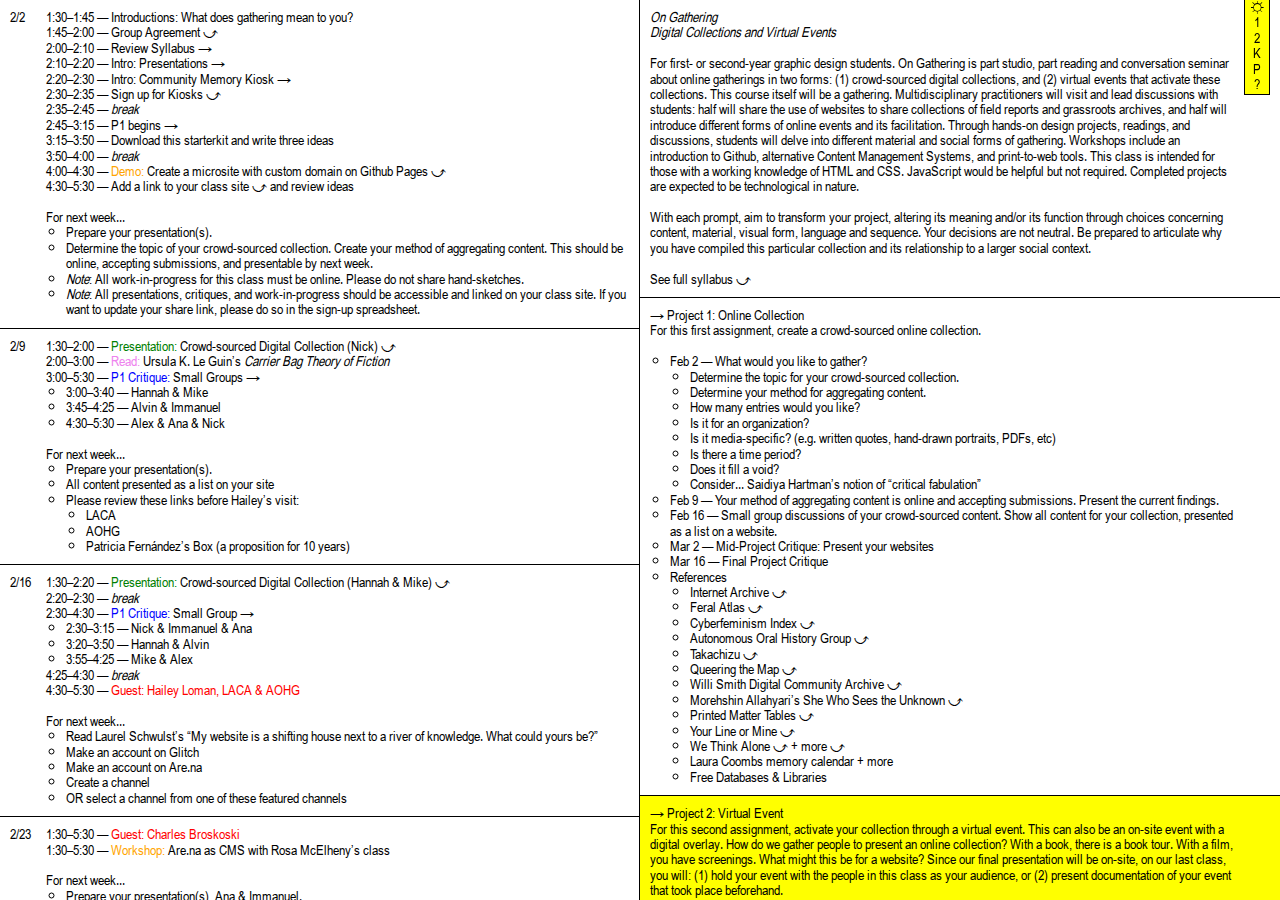
==== index.html @ 5d94d65b "update 4/20" ====
<!DOCTYPE html>
<html >
<head>
    <meta charset="UTF-8"> 
    <link rel="stylesheet" href="css/style.css">
    <meta name="ROBOTS" content="INDEX,FOLLOW">
    <meta name="description" content="This is the online syllabus for the Yale Spring 21 course On Gathering by Mindy Seu">
    <meta property="og:url" content="">
    <meta property="og:title" content="On Gathering">
    <meta property="og:description" content="This is the online syllabus for the Yale Spring 21 course On Gathering by Mindy Seu">
    <meta name="viewport" content="width=device-width, initial-scale=1">
    <link rel="shortcut icon" href="favicon.ico" type="image/x-icon">
    <link rel="icon" href="favicon.ico" type="image/x-icon">
</head>

<body>
    <div class="container">
        <div class="left">
        
            <!-- Week 1 -------------------------------------------------->
            <div class="row one">
                <div class="date">2/2</div>
                <div class="main">
                    1:30–1:45 — Introductions: What does gathering mean to you?<br>
                    1:45–2:00 — <a class="pres-link" href="https://docs.google.com/spreadsheets/d/1HnBlp6JCUYIiu_E47uIWl3NKKgxTxwBcHekxTrUJp5Q/edit?usp=sharing" target="blank">Group Agreement ⤻</a><br>
                    2:00–2:10 — <a href="#syllabus">Review Syllabus →</a><br>
                    2:10–2:20 — <a class="pres-link" href="#presentations">Intro: Presentations →</a><br>
                    2:20–2:30 — <a class="pres-link" href="#kiosk">Intro: Community Memory Kiosk →</a><br>
                    2:30–2:35 — <a class="pres-link" href="https://docs.google.com/spreadsheets/d/1HnBlp6JCUYIiu_E47uIWl3NKKgxTxwBcHekxTrUJp5Q/edit?usp=sharing" target="blank">Sign up for Kiosks ⤻</a><br>

                    2:35–2:45 — <i>break</i><br>

                    2:45–3:15 — <a class="crit-link" href="#project-one">P1 begins →</a><br>
                    3:15–3:50 — <a class="crit-link" href="starter-kit.zip">Download this starterkit and write three ideas</a><br>

                    3:50–4:00 — <i>break</i><br>

                    4:00–4:30 — <span class="demo">Demo:</span><a class="demo-link" href="https://docs.google.com/document/d/1mNeYlf0u3b8YMbYJk5JNHx02c8u-OR9x9Nr8w-lDJvo/edit?usp=sharing" target="blank"> Create a microsite with custom domain on Github Pages ⤻</a><br>
                    4:30–5:30 — <a class="crit-link" href="https://docs.google.com/spreadsheets/d/1HnBlp6JCUYIiu_E47uIWl3NKKgxTxwBcHekxTrUJp5Q/edit?usp=sharing" target="blank">Add a link to your class site ⤻ and review ideas</a><br><br>
                    For next week...<br>
                    <ol>
                        <li>Prepare your presentation(s).</li>
                        <li>Determine the topic of your crowd-sourced collection. Create your method of aggregating content. This should be online, accepting submissions, and presentable by next week. </li>
                        <li><i>Note</i>: All work-in-progress for this class must be online. Please do not share hand-sketches.</li>
                        <li><i>Note</i>: All presentations, critiques, and work-in-progress should be accessible and linked on your class site. If you want to update your share link, please do so in the sign-up spreadsheet.</li>
                    </ol>
                     
                </div> 
            </div>

            <!-- Week 2 -------------------------------------------------->
            <div class="row two">
                <div class="date">2/9</div>
                <div class="main">
                    1:30–2:00 — <span class="pres">Presentation:</span> <a class="pres-link" href="https://docs.google.com/spreadsheets/d/1HnBlp6JCUYIiu_E47uIWl3NKKgxTxwBcHekxTrUJp5Q/edit?usp=sharing" target="blank">Crowd-sourced Digital Collection (Nick) ⤻</a><br>
                    2:00–3:00 — <span class="read">Read:</span> <a class="read-link" href="https://www.are.na/block/7240622" target="blank">Ursula K. Le Guin’s <i>Carrier Bag Theory of Fiction</i></a><br>
                    3:00–5:30 — <span class="crit">P1 Critique:</span> <a class="crit-link" href="#project-one">Small Groups →</a><br>
                    <ol>
                        <li>3:00–3:40 — Hannah & Mike</li>
                        <li>3:45–4:25 — Alvin & Immanuel</li>
                        <li>4:30–5:30 — Alex & Ana & Nick</li>
                    </ol>
                    
                    <br>
                    For next week...<br>
                    <ol>
                        <li>Prepare your presentation(s).</li>
                        <li>All content presented as a list on your site</li>
                        <li>Please review these links before Hailey’s visit:</li>
                        <ol>
                            <li><a href="https://www.lacarchive.com/" target="blank">LACA</a></li>
                            <li><a href="http://aohistorygroup.com/" target="blank">AOHG</a></li>
                            <li><a href="https://www.lacarchive.com/browse/collection/8081/bytitle" target="blank">Patricia Fernández’s Box (a proposition for 10 years)</a></li>
                        </ol>
                    </ol>
                </div> 
            </div>

            <!-- Week 3 -------------------------------------------------->
            <div class="row three">
                <div class="date">2/16</div>
                <div class="main">
                    1:30–2:20 — <span class="pres">Presentation:</span> <a class="pres-link" href="https://docs.google.com/spreadsheets/d/1HnBlp6JCUYIiu_E47uIWl3NKKgxTxwBcHekxTrUJp5Q/edit?usp=sharing" target="blank">Crowd-sourced Digital Collection (Hannah & Mike) ⤻</a><br>
                    2:20–2:30 — <i>break</i><br>
                    2:30–4:30 — <span class="crit">P1 Critique:</span> <a class="crit-link" href="#project-one">Small Group →</a>
                    <ol>
                        <li>2:30–3:15 — Nick & Immanuel & Ana</li>
                        <li>3:20–3:50 — Hannah & Alvin</li>
                        <li>3:55–4:25 — Mike & Alex</li>
                    </ol>
                    4:25–4:30 — <i>break</i><br>
                    4:30–5:30 — <span class="guest">Guest: Hailey Loman, LACA & AOHG</span><br>

                    <br>
                    For next week...<br>
                    <ol>
                        <li>Read Laurel Schwulst’s “<a href="https://thecreativeindependent.com/people/laurel-schwulst-my-website-is-a-shifting-house-next-to-a-river-of-knowledge-what-could-yours-be/" target="_blank">My website is a shifting house next to a river of knowledge. What could yours be?</a>”</li>
                        <li>Make an account on <a href="https://glitch.com/" target="_blank">Glitch</a></li>
                        <li>Make an account on <a href="https://www.are.na/" target="_blank">Are.na</a></li>
                        <li>Create a channel</li>
                        <li>OR select a channel from one of these <a href="https://www.are.na/are-na-team/featured-channels-c1f30sunbl4" target="_blank">featured channels</a></li>
                    </ol>
                </div> 
            </div>

            <!-- Week 4 -------------------------------------------------->
            <div class="row four">
                <div class="date">2/23</div>
                <div class="main">
                    <!-- <span class="pres">Presentation:</span> <a class="pres-link" href="https://docs.google.com/spreadsheets/d/1HnBlp6JCUYIiu_E47uIWl3NKKgxTxwBcHekxTrUJp5Q/edit?usp=sharing" target="blank">Community Memory Kiosk ⤻</a><br> -->
                    <!-- <span class="pres">Presentation:</span> <a class="pres-link" href="https://docs.google.com/spreadsheets/d/1HnBlp6JCUYIiu_E47uIWl3NKKgxTxwBcHekxTrUJp5Q/edit?usp=sharing" target="blank">Crowd-sourced Digital Collection ⤻</a><br> -->
                    1:30–5:30 — <span class="guest">Guest: Charles Broskoski</span><br>
                    <span class="">1:30–5:30 — </span><span class="demo">Workshop:</span> Are.na as CMS with Rosa McElheny’s class<br>

                    <br>
                    For next week...<br>
                    <ol>
                        <li>Prepare your presentation(s), Ana & Immanuel.</li>
                        <li>Prepare your Kiosk, Hannah & Nick.</li>
                        <li>Your website should be live, ready for a critique about design and content.</li>
                        <li>Review <a href="https://libby.ecuad.ca/publishingthepresent/" target="_blank">Publishing the Present</a></li>
                        <li>Review <a href="http://wendyssubway.com/library/reading-room" target="_blank">Wendy’s Subway Reading Room Archive</a></li>
                        <li>Read <a href="https://www.are.na/block/10877121" target="_blank">Peer Review: Wendy’s Subway × Press Press</a></li>
                    </ol>
                </div> 
            </div>

            <!-- Week 5 -------------------------------------------------->
            <div class="row five">
                <div class="date">3/2</div>
                <div class="main">
                    1:30–3:30 — <span class="guest">Guest: Rachel Valinsky, Wendy’s Subway</span><br>
                    2:30–4:30 — <span class="crit">Critique:</span> <a class="crit-link" href="#project-one">Mid-Project, large group (first hour with Rachel) →</a><br>
                    4:30–5:00 — <span class="pres">Presentation:</span> <a class="pres-link" href="https://docs.google.com/spreadsheets/d/1HnBlp6JCUYIiu_E47uIWl3NKKgxTxwBcHekxTrUJp5Q/edit?usp=sharing" target="blank">Community Memory Kiosk ⤻</a><br>
                    5:00–5:30 — <span class="pres">Presentation:</span> <a class="pres-link" href="https://docs.google.com/spreadsheets/d/1HnBlp6JCUYIiu_E47uIWl3NKKgxTxwBcHekxTrUJp5Q/edit?usp=sharing" target="blank">Crowd-sourced Digital Collection ⤻</a><br>
                </div> 
            </div>

            <!-- Week 6 -------------------------------------------------->
            <div class="row six no-class">
                <div class="date">3/9</div>
                <div class="main">
                    Holiday — “2nd Break Day”
                </div> 
            </div>

            <!-- Week 7 -------------------------------------------------->
            <div class="row seven ">
                <div class="date">3/16</div>
                <div class="main">
                    <!-- <span class="pres">Presentation:</span> <a class="pres-link" href="https://docs.google.com/spreadsheets/d/1HnBlp6JCUYIiu_E47uIWl3NKKgxTxwBcHekxTrUJp5Q/edit?usp=sharing" target="blank">Community Memory Kiosk ⤻</a><br> -->
                    1:30–2:20 — <span class="pres">Presentation:</span> <a class="pres-link" href="https://docs.google.com/spreadsheets/d/1HnBlp6JCUYIiu_E47uIWl3NKKgxTxwBcHekxTrUJp5Q/edit?usp=sharing" target="blank">Crowd-sourced Digital Collection ⤻</a><br>
                    2:20–2:30 — <a href="https://forms.gle/pWchN3xN58xcR3og9" target="blank">Mid-Semester Survey ⤻</a><br>
                    2:30–5:30 — <span class="crit">Critique: </span><a class="crit-link" href="#project-one">P1 Final →</a><br>
                    
                    <br>
                    For next week...<br>
                    <ol>
                        <li>Read Priya Parker’s <a href="https://www.are.na/block/11248243" target="_blank"><i>The Art of Gathering</i>, “Introduction” ⤻</a></li>
                    </ol>
                </div> 
            </div>

            <!-- Week 8 -------------------------------------------------->
            <div class="row eight">
                <div class="date ">3/23</div>
                <div class="main">
                    1:30–4:15 — <span class="guest">Guest: Laurel Schwulst</span><br>
                    <span class="blank">1:30–5:30 — </span><span class="read">Read:</span> Priya Parker’s <a href="https://www.are.na/block/11248244" target="_blank"><i>The Art of Gathering</i>, Ch.4 “Create a Temporary Alternate World” ⤻</a><br>
                    <span class="blank">1:30–5:30 — </span>Intro: Virtual Events<br>
                    4:15–4:30 — <i>break</i><br>
                    4:30–5:00 — <a class="crit-link" href="#project-two">P2 begins →</a><br>

                <br>
                    For next week...<br>
                    <ol>
                        <li>Write 3 ideas for P2, presented as a page on your website. Please view “In-class brainstorm” in <a class="crit-link" href="#project-two">P2: Virtual Event →</a>
                        <li>Prepare your presentation(s), Nick & Alvin.</li>
                        <li>Prepare your Kiosk, Alvin & Mike.</li>
                        <li>Three students will present initial event ideas (and their P1 websites) to Prem. The four students who did not present to Rachel get first dibs. If they opt out, then we can open this to the other three students. </li>
                        <li>Send me your preference for SoA Atrium or Pioneer Works for the final class.</li>
                        <li>Watch <i><a href="https://bit.ly/CommuneVideo1" target="_blank">Commune, v.1.0.0</a></i>, read <i><a href="https://bit.ly/PKCommuningSlides" target="_blank">Karaoke and Communing</a></i>, and check out <i><a href="https://bit.ly/PompeiiPDF" target="_blank">Pompeii!</a></i></li>
                        <li>Add 3 questions for Prem to this <a href="https://docs.google.com/document/d/1IS2jwa-kWYBDALpcPkf_w68uTBDa9dTzhiZQiL9DvPM/edit?usp=sharing" target="_blank">shared g-doc</a></li>
                    </ol>
                </div>
            </div>

            <!-- Week 9 -------------------------------------------------->
            <div class="row nine">
                <div class="date">3/30</div>
                <div class="main">
                    1:30–3:30 — <span class="guest">Guest: Prem Krishnamurthy</span><br>
                    3:30–4:30 — Reviews for remaining 3–4 students<br>
                    4:30–5:00 — <span class="pres">Presentation:</span> <a class="pres-link" href="https://docs.google.com/spreadsheets/d/1HnBlp6JCUYIiu_E47uIWl3NKKgxTxwBcHekxTrUJp5Q/edit?usp=sharing" target="blank">Community Memory Kiosk ⤻</a><br>
                    5:00–5:30 — <span class="pres">Presentation:</span> <a class="pres-link" href="https://docs.google.com/spreadsheets/d/1HnBlp6JCUYIiu_E47uIWl3NKKgxTxwBcHekxTrUJp5Q/edit?usp=sharing" target="blank">Virtual Event review ⤻</a><br>

                    <br>
                    For next week...<br>
                    <ol>
                        <li>Prepare your presentation, Mike.</li>
                        <li>Continue to brainstorm and sketch your event idea. This should be visible as a live link on your website.</li> 
                        <li>Three students will present initial event ideas (and their P1 websites) to Prem</li> 
                    </ol>
                </div> 
            </div>

            <!-- Week 10 -------------------------------------------------->
            <div class="row ten">
                <div class="date">4/6</div>
                <div class="main">
                    1:30–2:50 — <span class="demo">Demo:</span> <a href="https://docs.google.com/document/d/1hdTw7wmPZtcIgrTB8DtMmY5hcXCn6nOlBOzB1OhkT6U/edit?usp=sharing" target="_blank">Web-to-print led by Anezka</a><br>
                    2:50–3:00 — <i>break</i><br>
                    3:00–4:00 — <span class="crit">Critique: </span><a class="crit-link" href="#project-two">Small Group (Nick, Hannah, Mike) →</a><br> 
                    4:00–4:15 — <i>break</i><br>
                    4:15–5:15 — <span class="crit">Critique: </span><a class="crit-link" href="#project-two">Small Group (Alvin, Immanuel, Alex) →</a><br> 
                    5:15–5:30 — <span class="pres">Presentation:</span> <a class="pres-link" href="https://docs.google.com/spreadsheets/d/1HnBlp6JCUYIiu_E47uIWl3NKKgxTxwBcHekxTrUJp5Q/edit?usp=sharing" target="blank">Virtual Event review ⤻</a><br>

                    <br>
                    For next week...<br>
                    <ol>
                        <li>Prepare your presentation(s), Immanuel & Hannah.</li>
                        <li>Prepare your Kiosk, Ana & Alex & Immanuel.</li>
                        <li>Three students will present their event ideas (and their P1 websites) to American</li> 
                        <li>Focus on your invitiations this week</li>
                        <li>Read <a href="https://unbag.net/end/black-gooey-universe" target="_blank">“Black Gooey Universe”</a></li>
                    </ol>
                </div> 
            </div>

            <!-- Week 11 -------------------------------------------------->
            <div class="row eleven">
                <div class="date">4/13</div>
                <div class="main">
                    1:30–2:00 — <span class="pres">Presentation:</span> <a class="pres-link" href="https://docs.google.com/spreadsheets/d/1HnBlp6JCUYIiu_E47uIWl3NKKgxTxwBcHekxTrUJp5Q/edit?usp=sharing" target="blank">Virtual Event review ⤻</a><br>
                    2:00–2:30 — <span class="pres">Presentation:</span> <a class="pres-link" href="https://docs.google.com/spreadsheets/d/1HnBlp6JCUYIiu_E47uIWl3NKKgxTxwBcHekxTrUJp5Q/edit?usp=sharing" target="blank">Community Memory Kiosk ⤻</a><br>
                    2:30–3:30 — <span class="guest">Guest: American Artist</span><br>
                    3:30–4:30 — Critiques with American Artist for Nick, Mike, Hannah<br>
                    4:30–5:30 — Reviews for remaining 3 students for Alvin, Alex, Immanuel<br>

                    <br>
                    For next week...<br>
                    <ol>
                        <li>Prepare your presentations, Ana & Alex</li>
                        <li>Your invitations should be sent out before next class</li>
                        <li>Mindy will confirm guests by the end of week</li>
                        <li>Your invitations should be documented somehow on your website</li>
                        <li>Please sign up for a <a href="https://docs.google.com/spreadsheets/d/1HnBlp6JCUYIiu_E47uIWl3NKKgxTxwBcHekxTrUJp5Q/edit?usp=sharing" target="blank">timeslot for Pioneer Works</a></li>
                       
                    </ol>
                    
                </div> 
            </div>

            <!-- Week 12 -------------------------------------------------->
            <div class="row twelve today">
                <div class="date">4/20</div>
                <div class="main">
                    <span class="pres">Presentation:</span> <a class="pres-link" href="https://docs.google.com/spreadsheets/d/1HnBlp6JCUYIiu_E47uIWl3NKKgxTxwBcHekxTrUJp5Q/edit?usp=sharing" target="blank">Virtual Event review ⤻</a><br>
                    <span class="crit">Critique: </span><a class="crit-link" href="#project-two">P2 Invitations →</a>
                </div> 
            </div>

            <!-- Week 13 -------------------------------------------------->
            <div class="row thirteen">
                <div class="date">4/27</div>
                <div class="main">
                    <span class="crit">Critique: </span><a class="crit-link" href="#project-two">One-on-Ones →</a>
                </div> 
            </div>

            <!-- Week 14 -------------------------------------------------->
            <div class="row fourteen">
                <div class="date">5/4</div>
                <div class="main">NO CLASS TODAY! Presentations will occur this Saturday at Pioneer Works</div> 
            </div>

            <!-- Week 14 — SATURDAY ------------------------------------------>
            <div class="row fourteen">
                <div class="date">5/8</div>
                <div class="main">

                    <span class="crit">Critique: </span><a class="crit-link" href="#project-two">P2 Events at Pioneer Works→</a>
                </div> 
            </div>
        </div>


<!-- RIGHT 
----------------------------------------------------------------------------
--------------------------------------------------------------------------->
        <div class="right">

            <div class="nav">
                <a href="#syllabus">☼</a><br>
                <a href="#project-one">1</a><br>
                <a href="#project-two">2</a><br>
                <a href="#kiosk">K</a><br>
                <a href="#presentations">P</a><br>
                <a href="#footer">?</a>
            </div>
            
            <!-- SYLLABUS -------------------------------------------------->
            <div class="section" id="syllabus">
                <p id="header">
                    <i>On Gathering<br>
                    Digital Collections and Virtual Events</i>
                </p><br>
                <p>
                    For first- or second-year graphic design students. On Gathering is part studio, part reading and conversation seminar about online gatherings in two forms: (1) crowd-sourced digital collections, and (2) virtual events that activate these collections. This course itself will be a gathering. Multidisciplinary practitioners will visit and lead discussions with students: half will share the use of websites to share collections of field reports and grassroots archives, and half will introduce different forms of online events and its facilitation. Through hands-on design projects, readings, and discussions, students will delve into different material and social forms of gathering. Workshops include an introduction to Github, alternative Content Management Systems, and print-to-web tools. This class is intended for those with a working knowledge of HTML and CSS. JavaScript would be helpful but not required. Completed projects are expected to be technological in nature.
                    <br><br>
                    With each prompt, aim to transform your project, altering its meaning and/or its function through choices concerning content, material, visual form, language and sequence. Your decisions are not neutral. Be prepared to articulate why you have compiled this particular collection and its relationship to a larger social context.
                    <br><br>
                    <a href="https://docs.google.com/document/d/13C8cKcEydMcF7dIf8TTnNgdPbcRPG7L2iYmyOyw7oEA/edit?usp=sharing" target="_blank">See full syllabus ⤻</a>
                </p>
            </div>

            <!-- PROJECT ONE -------------------------------------------------->
            <div class="section" id="project-one">
                <p>
                    → Project 1: Online Collection<br>
                    For this first assignment, create a crowd-sourced online collection.
                </p><br>
                <ol>
                    <li>Feb 2 — What would you like to gather?</li>
                    <ul>
                        <li>Determine the topic for your crowd-sourced collection.</li>
                        <li>Determine your method for aggregating content.</li>
                        <li>How many entries would you like?</li>
                        <li>Is it for an organization?</li>
                        <li>Is it media-specific? (e.g. written quotes, hand-drawn portraits, PDFs, etc)</li>
                        <li>Is there a time period?</li>
                        <li>Does it fill a void?</li>
                        <li>Consider... Saidiya Hartman’s notion of “<a href="https://cpb-us-w2.wpmucdn.com/campuspress.yale.edu/dist/1/2296/files/2017/09/Saidiya-Hartman-Venus-in-Two-Acts-1a1v7bq.pdf" target="_blank">critical fabulation”</a></li>
                    </ul>
                    <li>Feb 9 — Your method of aggregating content is online and accepting submissions. Present the current findings.</li>
                    <li>Feb 16 — Small group discussions of your crowd-sourced content. Show all content for your collection, presented as a list on a website.</li>
                    <li>Mar 2 — Mid-Project Critique: Present your websites</li>
                    <li>Mar 16 — Final Project Critique</li>
                    <li>References</li>
                    <ul>
                        <li><a href="https://archive.org/index.php" target="blank">Internet Archive ⤻</a></li>
                        <li><a href="https://feralatlas.supdigital.org/" target="blank">Feral Atlas ⤻</a></li>
                        <li><a href="https://cyberfeminismindex.com/" target="blank">Cyberfeminism Index ⤻</a></li>
                        <li><a href="http://aohistorygroup.com/" target="_blank">Autonomous Oral History Group ⤻</a></li>
                        <li><a href="http://takachizu.org/" target="blank">Takachizu ⤻</a></li>
                        <li><a href="https://www.queeringthemap.com/" target="blank">Queering the Map ⤻</a></li>
                        <li><a href="https://willismitharchive.cargo.site/Community" target="_blank">Willi Smith Digital Community Archive ⤻</a></li>
                        <li><a href="https://archive.shewhoseestheunknown.com/" target="_blank">Morehshin Allahyari’s She Who Sees the Unknown ⤻</a></li>
                        <li><a href="https://www.printedmatter.org/catalog/tables/" target="blank">Printed Matter Tables ⤻</a></li>
                        <li><a href="https://studiomoniker.com/projects/your-line-or-mine" target="blank">Your Line or Mine ⤻</a></li>
                        <li><a href="https://wethinkalone.com/" target="blank">We Think Alone ⤻</a> + <a href="https://gawker.com/kirsten-dunst-is-winning-those-miranda-july-emails-1109625233" target="blank">more ⤻</a></li>
                        <li><a href="img/Laura-Coombs-Gift-2.gif" target="_blank">Laura Coombs memory calendar</a> + <a href="img/Laura-Coombs-Gift-Popup.png" target="_blank">more</a></li>
                        <li><a href="https://www.are.na/learning-gardens/free-databases-libraries" target="_blank">Free Databases & Libraries</a></li>
                    </ul>
                </ol>
            </div>

            <!-- PROJECT TWO -------------------------------------------------->
            <div class="section today" id="project-two">
                <p>
                    → Project 2: Virtual Event<br>
                    For this second assignment, activate your collection through a virtual event. This can also be an on-site event with a digital overlay. How do we gather people to present an online collection? With a book, there is a book tour. With a film, you have screenings. What might this be for a website? Since our final presentation will be on-site, on our last class, you will: (1) hold your event with the people in this class as your audience, or (2) present documentation of your event that took place beforehand.
                    <br><br>
                    For <i>both</i> options, you will need to show thoughtful documentation on your class website before the semester ends. What does event documentation look like? Consider the examples Hailey Loman provided during her class visit. Is it a recording? A script? An audio file? 
                </p><br>
                <ol>
                    <li>Mar 23 — In-class brainstorm</li>
                    <ul>
                        <li>Create three ideas for the form of your gathering: Is it a performance? performative lecture? conversation? screening? party?</li>
                        <li>What are the rules? Is there a set? Who are the attendees?</li>
                        <li>In this project, there are three moments for design you should consider and prepare: before, during, and after.</li>
                    </ul>
                    <li>Mar 30 — With Prem, all-class discussion of three ideas for your virtual event, presented in a website.</li>
                    <li>Apr 6 — Small group discussions of one idea for your virtual event, presented in a website, with sketches of promotional material.</li>
                    <li>Apr 13 — With American, all-class discussion of your in-progress proposal.</li>
                    <li>Apr 20 — Critique of the promotional material and its dissemination. Before class, please invite us to your event.</li>
                    <ul>
                        <li>newsletter?</li>
                        <li>social media post?</li>
                        <li>airdrop?</li>
                        <li>voicemail?</li>
                        <li>billboard?</li>
                        <li>skywriter?</li>
                    </ul>
                    <li>May 4 — Final presentations: (1) event occurs during class time, or (2) event documentation</li>
                    <li>References:</li>
                    <ul>
                        <li>BUFU, <a href="https://cloud9.support/" target="blank">Cloud 9 ⤻</a></li>
                        <li><a href="https://docs.google.com/presentation/d/e/2PACX-1vSI1X5KaO9iQm72ky0YyrIhf9Z_kCkBC2fFN8p2Je5ir9yvMfeLZAV-FTqIkb8rNthrINyErCPVfVvz/pub?start=true&loop=true&delayms=5000#slide=id.gaa920c5359_1_3" target="blank">Present! ⤻</a></li>
                        <li><a href="https://www.are.na/block/7283076" target="blank">Borders, Naama Tsabar, Center for Experimental Lectures ⤻</a></li>                
                        <li><a href="https://www.youtube.com/watch?v=ljuQjiwFwLQ&feature=youtu.be" target="blank">Ruben Pater, Walker Art Center Insights 2020 ⤻</a></li>
                        <li><a href="http://www.shual.com/shiftspace/" target="blank">Shift Space ⤻</a> + <a href="https://www.eyebeam.org/eye-to-eyebeam-mushon-zer-aviv/" target="blank">Eyebeam interview with Mushon Zer-Aviv ⤻</a></li>
                        <li><a href="https://postrational.foundation" target="blank">https://postrational.foundation ⤻</a> + <a href="https://www.hkw.de/en/programm/projekte/veranstaltung/p_177459.php" target="blank">more ⤻</a></li>
                    </ul>
                </ol>
            </div>

            <!-- KIOSK -------------------------------------------------->
            <div class="section" id="kiosk">
                <p>
                    → Community Memory Kiosk<br>
                    For this one-week group project, please create a community memory kiosk. The Community Memory Project was based in Berkeley, CA in 1976. From their <a href="" target="blank">description</a>, they write:
                </p><br>
                <blockquote>
                    <i>We are placing public computer terminals through which people can freely share information unmediated by censors. Community Memory allows people with no previous computer experience to enter messages, find messages entered by others, and enter responses to what they see. Messages are cross-indexed to related subjects to help people make connections.</i>
                </blockquote><br>
                <ol>
                    <li>References</li>
                    <ul>
                        <li><a href="https://www.are.na/dena-yago/electronic-whole-earth-catalog-structure-to-the-universe" target="blank">Electronic Whole Earth Catalog: Structure to the Universe ⤻</a></li>
                        <li><a href="https://www.are.na/garry-ing/community-memory" target="blank">Community Memory ⤻</a></li>
                    </ul>
                </ol>
            </div>

            <!-- PRESENTATIONS -------------------------------------------------->
            <div class="section" id="presentations">
                <p>
                    → Presentations<br>
                    Students will give two presentations throughout the semester. Depending on the number of students, 1–3 students will present each week.
                </p>
                <ol>
                    <li>Presentations should be no longer than 15 minutes.</li>
                    <li>There should be some documentation of your presentation, as screenshots in a g-slides, a screen recording with voice over, etc.</li>
                    <li>You may also screenshare a live navigation of the site, which Mindy can record.</li></ol><br>
                <p>
                    Between February 9–March 16, students will find a crowd-sourced online collection and present the website to the class.
                </p>
                <ol>
                    <li>What is the collection about and what does it include?</li>
                    <li>Is the website design and UX a complementary vessel for the collection it holds? </li>
                    <li>What is a surprising element?</li>
                    <li>What could be improved?</li>
                </ol><br>
                <p>
                    Between March 30–April 27, students will attend a virtual event and write a review.
                </p>
                <ol>
                    <li>Please provide some specifications about the event (time, duration, location, platform, etc).</li>
                    <li>Provide a summary of the event</li>
                    <li>How did the platform affect the event? (Twitch, Zoom, Jitsi, etc). </li>
                    <li>What was the affect or tone of the event? </li>
                    <li>What could be improved?</li>
                </ol>
            </div>

        <div class="section">
            <p>Weekly links are collected in our class <a href="https://www.are.na/mindy-seu/on-gathering-odt98jctces" target="_blank">Are.na channel</a>.</p>
        </div>

        <div class="section" id="thanks">
            <p>Thank you to <a href="https://laurelschwulst.com/" target="blank">Laurel Schwulst</a> for  help in developing the virtual gathering portion of this course, Geoff Han and Isaac Nichols for syllabus feedback, <a href="https://www.rosamcelheny.com/" target="blank">Rosa McElheny</a> for class collaboration, and <a href="http://anezkaminarikova.com/" target="blank">Anezka Minarikova</a> for being the T.A. of this course!</p>
        </div>

        <div class="section" id="more">
            <p>
                Sites by students...<br><br>
                <a href="https://tttokonoma.github.io/On-Gathering/" target="blank">tttokonoma.github.io/On-Gathering/</a><br>
                <a href="https://www.nickmassarelli.com/on-gathering/" target="blank">nickmassarelli.com/on-gathering</a><br>
                <a href="https://www.agbonaa.com/" target="blank">agbonaa.com/</a><br>
                <a href="https://ipyej.github.io/on-gathering/" target="blank">ipyej.github.io/on-gathering/</a><br>
                <a href="https://l-o-b-o.github.io/On-Gathering/" target="blank">l-o-b-o.github.io/On-Gathering</a><br>
                <a href="http://alexmingdazhang.com/" target="blank">alexmingdazhang.com/</a><br>
                <a href="https://mike-tully.github.io/on_gathering/" target="blank">mike-tully.github.io/on_gathering</a>
            </p>
        </div>

        <div class="section" id="footer">
            <p>Yale School of Art MFA<br>
                742B, On Gathering: Digital Collections and Virtual Events<br>
                Spring 2021<br>
                Tuesday 1:30–5:30
                <br><br>
                Mindy Seu<br>
                mindyseu@gmail.com<br>
                <i>Office Hours: by appointment</i>
                <br><br>
                TA: Anezka Minarikova<br>
                anezka.minarikova@yale.edu<br>
                <i>Office Hours: by appointment</i>
            </p>
        </div>
    </body>
</html>
---- css/style.css ----
@import url("https://fast.fonts.net/lt/1.css?apiType=css&c=cf89cc27-e8e4-49eb-b993-24ab57236ed5&fontids=5310067");

@font-face{
  font-family:"Arial W05 Narrow5310067";
  src:url("../Fonts/5310067/a59c86da-34b7-4530-94e1-4ecbc5a29fb1.woff2") format("woff2"),url("Fonts/5310067/f27a5cd7-0400-46f7-9a18-c1ebddd268e4.woff") format("woff");
}

* {
  margin: 0;
  padding: 0;
}

html,
body, 
p,
.h1 {
  font-family: Arial W05 Narrow5310067, sans-Serif;
  font-size: 14px;
  font-style: normal;
  line-height: 1.1;
}

.container {
	margin: 0px;
	display: -webkit-box;
	display: -moz-box;
	display: -ms-flexbox;
	display: -webkit-flex;
	display: flex;
	flex-direction: row;
	-webkit-flex-direction: row;
  overflow-x: hidden !important;
  overflow-y: hidden !important;
  width: 100vw;
  height: 100vh;
	/* avoid browser level touch actions */
	xtouch-action: none; 
}

.left {
  width: 50vw;
  /* border-left: 1px solid black; */
}

.right {
  width: 50vw;
}

.left, 
.right {
  overflow-y: scroll; 
  overflow-x: hidden;
	-webkit-overflow-scrolling: touch;
  height: 100vh;
}

.nav {
  position: fixed;
  text-align: center;
  right: 10px;
  width: 24px;
  height: auto;
  padding: 0px;
  padding-bottom: 2px;
  border-left: 1px solid black; 
  border-bottom: 1px solid black; 
  border-right: 1px solid black;
  
  background: yellow;
}

a {
  color: black;
  text-decoration: none;
  z-index: 10;
}

a:hover {
  color: white;
}

.row {
  width: auto;
  height: auto;
  border-bottom: 1px solid black;
  padding: 10px 10px 10px 10px;
  border-right: 1px solid black;

  display: grid;
  grid-template-columns: 36px auto;
}

.section {
  padding: 10px 40px 10px 10px;
  border-top: 1px solid black;
}

#syllabus {
  border-top: 0px;
}

/* #more {
  height: 350px;
} */



/* COLOR
-------------------------------------------------- */
.blank {
  color: white !important;
}

.today,
#more {
  background: yellow;
}

.demo {
  color: orange;
}
.demo-link:hover {
  color: orange;
}


.pres {
  color: green;
}
.pres-link:hover {
  color: green;
}


.guest {
  color: red;
}
.guest-link:hover {
  color: red;
}


.crit {
  color: blue;
}
.crit-link:hover {
  color: blue;
}


.read {
  color: violet;
}
.read-link:hover {
  color: violet;
}

.no-class {
  color: lightgray;
}



/* TEXT
--------------------------------------------------*/

ol {
  list-style-type: circle;
  margin-left: 20px;
}

ul {
  margin-left: 20px;
  margin-top: 0px;
}

blockquote {
  margin-left: 20px;
}



/* Mobile
-------------------------------------------------- */

@media screen and (max-width: 650px) {
  html,
  body, 
  p,
  .h1 {
    font-size: 12px;
    line-height: 1.1;
  }

  .row {
    grid-template-columns: 26px auto;
  }
  
}
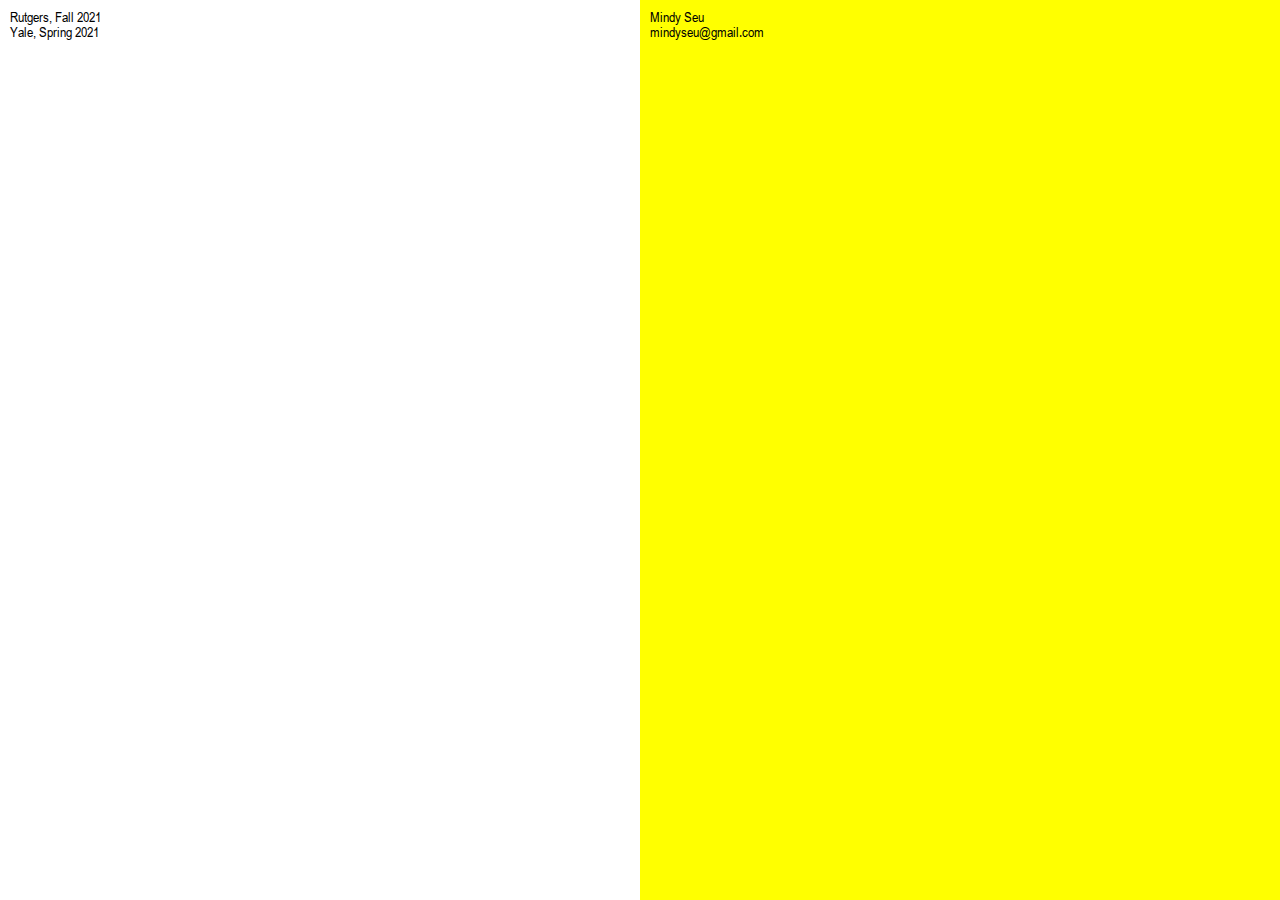
==== commit 91a164cf: "move folder + add Rutgers" ====
--- a/index.html
+++ b/index.html
@@ -4,10 +4,10 @@
     <meta charset="UTF-8"> 
     <link rel="stylesheet" href="css/style.css">
     <meta name="ROBOTS" content="INDEX,FOLLOW">
-    <meta name="description" content="This is the online syllabus for the Yale Spring 21 course On Gathering by Mindy Seu">
+    <meta name="description" content="This is the online syllabus for the course On Gathering by Mindy Seu">
     <meta property="og:url" content="">
     <meta property="og:title" content="On Gathering">
-    <meta property="og:description" content="This is the online syllabus for the Yale Spring 21 course On Gathering by Mindy Seu">
+    <meta property="og:description" content="This is the online syllabus for the course On Gathering by Mindy Seu">
     <meta name="viewport" content="width=device-width, initial-scale=1">
     <link rel="shortcut icon" href="favicon.ico" type="image/x-icon">
     <link rel="icon" href="favicon.ico" type="image/x-icon">
@@ -15,470 +15,21 @@
 
 <body>
     <div class="container">
-        <div class="left">
-        
-            <!-- Week 1 -------------------------------------------------->
-            <div class="row one">
-                <div class="date">2/2</div>
-                <div class="main">
-                    1:30–1:45 — Introductions: What does gathering mean to you?<br>
-                    1:45–2:00 — <a class="pres-link" href="https://docs.google.com/spreadsheets/d/1HnBlp6JCUYIiu_E47uIWl3NKKgxTxwBcHekxTrUJp5Q/edit?usp=sharing" target="blank">Group Agreement ⤻</a><br>
-                    2:00–2:10 — <a href="#syllabus">Review Syllabus →</a><br>
-                    2:10–2:20 — <a class="pres-link" href="#presentations">Intro: Presentations →</a><br>
-                    2:20–2:30 — <a class="pres-link" href="#kiosk">Intro: Community Memory Kiosk →</a><br>
-                    2:30–2:35 — <a class="pres-link" href="https://docs.google.com/spreadsheets/d/1HnBlp6JCUYIiu_E47uIWl3NKKgxTxwBcHekxTrUJp5Q/edit?usp=sharing" target="blank">Sign up for Kiosks ⤻</a><br>
-
-                    2:35–2:45 — <i>break</i><br>
-
-                    2:45–3:15 — <a class="crit-link" href="#project-one">P1 begins →</a><br>
-                    3:15–3:50 — <a class="crit-link" href="starter-kit.zip">Download this starterkit and write three ideas</a><br>
-
-                    3:50–4:00 — <i>break</i><br>
-
-                    4:00–4:30 — <span class="demo">Demo:</span><a class="demo-link" href="https://docs.google.com/document/d/1mNeYlf0u3b8YMbYJk5JNHx02c8u-OR9x9Nr8w-lDJvo/edit?usp=sharing" target="blank"> Create a microsite with custom domain on Github Pages ⤻</a><br>
-                    4:30–5:30 — <a class="crit-link" href="https://docs.google.com/spreadsheets/d/1HnBlp6JCUYIiu_E47uIWl3NKKgxTxwBcHekxTrUJp5Q/edit?usp=sharing" target="blank">Add a link to your class site ⤻ and review ideas</a><br><br>
-                    For next week...<br>
-                    <ol>
-                        <li>Prepare your presentation(s).</li>
-                        <li>Determine the topic of your crowd-sourced collection. Create your method of aggregating content. This should be online, accepting submissions, and presentable by next week. </li>
-                        <li><i>Note</i>: All work-in-progress for this class must be online. Please do not share hand-sketches.</li>
-                        <li><i>Note</i>: All presentations, critiques, and work-in-progress should be accessible and linked on your class site. If you want to update your share link, please do so in the sign-up spreadsheet.</li>
-                    </ol>
-                     
-                </div> 
-            </div>
-
-            <!-- Week 2 -------------------------------------------------->
-            <div class="row two">
-                <div class="date">2/9</div>
-                <div class="main">
-                    1:30–2:00 — <span class="pres">Presentation:</span> <a class="pres-link" href="https://docs.google.com/spreadsheets/d/1HnBlp6JCUYIiu_E47uIWl3NKKgxTxwBcHekxTrUJp5Q/edit?usp=sharing" target="blank">Crowd-sourced Digital Collection (Nick) ⤻</a><br>
-                    2:00–3:00 — <span class="read">Read:</span> <a class="read-link" href="https://www.are.na/block/7240622" target="blank">Ursula K. Le Guin’s <i>Carrier Bag Theory of Fiction</i></a><br>
-                    3:00–5:30 — <span class="crit">P1 Critique:</span> <a class="crit-link" href="#project-one">Small Groups →</a><br>
-                    <ol>
-                        <li>3:00–3:40 — Hannah & Mike</li>
-                        <li>3:45–4:25 — Alvin & Immanuel</li>
-                        <li>4:30–5:30 — Alex & Ana & Nick</li>
-                    </ol>
-                    
-                    <br>
-                    For next week...<br>
-                    <ol>
-                        <li>Prepare your presentation(s).</li>
-                        <li>All content presented as a list on your site</li>
-                        <li>Please review these links before Hailey’s visit:</li>
-                        <ol>
-                            <li><a href="https://www.lacarchive.com/" target="blank">LACA</a></li>
-                            <li><a href="http://aohistorygroup.com/" target="blank">AOHG</a></li>
-                            <li><a href="https://www.lacarchive.com/browse/collection/8081/bytitle" target="blank">Patricia Fernández’s Box (a proposition for 10 years)</a></li>
-                        </ol>
-                    </ol>
-                </div> 
-            </div>
-
-            <!-- Week 3 -------------------------------------------------->
-            <div class="row three">
-                <div class="date">2/16</div>
-                <div class="main">
-                    1:30–2:20 — <span class="pres">Presentation:</span> <a class="pres-link" href="https://docs.google.com/spreadsheets/d/1HnBlp6JCUYIiu_E47uIWl3NKKgxTxwBcHekxTrUJp5Q/edit?usp=sharing" target="blank">Crowd-sourced Digital Collection (Hannah & Mike) ⤻</a><br>
-                    2:20–2:30 — <i>break</i><br>
-                    2:30–4:30 — <span class="crit">P1 Critique:</span> <a class="crit-link" href="#project-one">Small Group →</a>
-                    <ol>
-                        <li>2:30–3:15 — Nick & Immanuel & Ana</li>
-                        <li>3:20–3:50 — Hannah & Alvin</li>
-                        <li>3:55–4:25 — Mike & Alex</li>
-                    </ol>
-                    4:25–4:30 — <i>break</i><br>
-                    4:30–5:30 — <span class="guest">Guest: Hailey Loman, LACA & AOHG</span><br>
-
-                    <br>
-                    For next week...<br>
-                    <ol>
-                        <li>Read Laurel Schwulst’s “<a href="https://thecreativeindependent.com/people/laurel-schwulst-my-website-is-a-shifting-house-next-to-a-river-of-knowledge-what-could-yours-be/" target="_blank">My website is a shifting house next to a river of knowledge. What could yours be?</a>”</li>
-                        <li>Make an account on <a href="https://glitch.com/" target="_blank">Glitch</a></li>
-                        <li>Make an account on <a href="https://www.are.na/" target="_blank">Are.na</a></li>
-                        <li>Create a channel</li>
-                        <li>OR select a channel from one of these <a href="https://www.are.na/are-na-team/featured-channels-c1f30sunbl4" target="_blank">featured channels</a></li>
-                    </ol>
-                </div> 
-            </div>
-
-            <!-- Week 4 -------------------------------------------------->
-            <div class="row four">
-                <div class="date">2/23</div>
-                <div class="main">
-                    <!-- <span class="pres">Presentation:</span> <a class="pres-link" href="https://docs.google.com/spreadsheets/d/1HnBlp6JCUYIiu_E47uIWl3NKKgxTxwBcHekxTrUJp5Q/edit?usp=sharing" target="blank">Community Memory Kiosk ⤻</a><br> -->
-                    <!-- <span class="pres">Presentation:</span> <a class="pres-link" href="https://docs.google.com/spreadsheets/d/1HnBlp6JCUYIiu_E47uIWl3NKKgxTxwBcHekxTrUJp5Q/edit?usp=sharing" target="blank">Crowd-sourced Digital Collection ⤻</a><br> -->
-                    1:30–5:30 — <span class="guest">Guest: Charles Broskoski</span><br>
-                    <span class="">1:30–5:30 — </span><span class="demo">Workshop:</span> Are.na as CMS with Rosa McElheny’s class<br>
-
-                    <br>
-                    For next week...<br>
-                    <ol>
-                        <li>Prepare your presentation(s), Ana & Immanuel.</li>
-                        <li>Prepare your Kiosk, Hannah & Nick.</li>
-                        <li>Your website should be live, ready for a critique about design and content.</li>
-                        <li>Review <a href="https://libby.ecuad.ca/publishingthepresent/" target="_blank">Publishing the Present</a></li>
-                        <li>Review <a href="http://wendyssubway.com/library/reading-room" target="_blank">Wendy’s Subway Reading Room Archive</a></li>
-                        <li>Read <a href="https://www.are.na/block/10877121" target="_blank">Peer Review: Wendy’s Subway × Press Press</a></li>
-                    </ol>
-                </div> 
-            </div>
-
-            <!-- Week 5 -------------------------------------------------->
-            <div class="row five">
-                <div class="date">3/2</div>
-                <div class="main">
-                    1:30–3:30 — <span class="guest">Guest: Rachel Valinsky, Wendy’s Subway</span><br>
-                    2:30–4:30 — <span class="crit">Critique:</span> <a class="crit-link" href="#project-one">Mid-Project, large group (first hour with Rachel) →</a><br>
-                    4:30–5:00 — <span class="pres">Presentation:</span> <a class="pres-link" href="https://docs.google.com/spreadsheets/d/1HnBlp6JCUYIiu_E47uIWl3NKKgxTxwBcHekxTrUJp5Q/edit?usp=sharing" target="blank">Community Memory Kiosk ⤻</a><br>
-                    5:00–5:30 — <span class="pres">Presentation:</span> <a class="pres-link" href="https://docs.google.com/spreadsheets/d/1HnBlp6JCUYIiu_E47uIWl3NKKgxTxwBcHekxTrUJp5Q/edit?usp=sharing" target="blank">Crowd-sourced Digital Collection ⤻</a><br>
-                </div> 
-            </div>
-
-            <!-- Week 6 -------------------------------------------------->
-            <div class="row six no-class">
-                <div class="date">3/9</div>
-                <div class="main">
-                    Holiday — “2nd Break Day”
-                </div> 
-            </div>
-
-            <!-- Week 7 -------------------------------------------------->
-            <div class="row seven ">
-                <div class="date">3/16</div>
-                <div class="main">
-                    <!-- <span class="pres">Presentation:</span> <a class="pres-link" href="https://docs.google.com/spreadsheets/d/1HnBlp6JCUYIiu_E47uIWl3NKKgxTxwBcHekxTrUJp5Q/edit?usp=sharing" target="blank">Community Memory Kiosk ⤻</a><br> -->
-                    1:30–2:20 — <span class="pres">Presentation:</span> <a class="pres-link" href="https://docs.google.com/spreadsheets/d/1HnBlp6JCUYIiu_E47uIWl3NKKgxTxwBcHekxTrUJp5Q/edit?usp=sharing" target="blank">Crowd-sourced Digital Collection ⤻</a><br>
-                    2:20–2:30 — <a href="https://forms.gle/pWchN3xN58xcR3og9" target="blank">Mid-Semester Survey ⤻</a><br>
-                    2:30–5:30 — <span class="crit">Critique: </span><a class="crit-link" href="#project-one">P1 Final →</a><br>
-                    
-                    <br>
-                    For next week...<br>
-                    <ol>
-                        <li>Read Priya Parker’s <a href="https://www.are.na/block/11248243" target="_blank"><i>The Art of Gathering</i>, “Introduction” ⤻</a></li>
-                    </ol>
-                </div> 
-            </div>
-
-            <!-- Week 8 -------------------------------------------------->
-            <div class="row eight">
-                <div class="date ">3/23</div>
-                <div class="main">
-                    1:30–4:15 — <span class="guest">Guest: Laurel Schwulst</span><br>
-                    <span class="blank">1:30–5:30 — </span><span class="read">Read:</span> Priya Parker’s <a href="https://www.are.na/block/11248244" target="_blank"><i>The Art of Gathering</i>, Ch.4 “Create a Temporary Alternate World” ⤻</a><br>
-                    <span class="blank">1:30–5:30 — </span>Intro: Virtual Events<br>
-                    4:15–4:30 — <i>break</i><br>
-                    4:30–5:00 — <a class="crit-link" href="#project-two">P2 begins →</a><br>
-
-                <br>
-                    For next week...<br>
-                    <ol>
-                        <li>Write 3 ideas for P2, presented as a page on your website. Please view “In-class brainstorm” in <a class="crit-link" href="#project-two">P2: Virtual Event →</a>
-                        <li>Prepare your presentation(s), Nick & Alvin.</li>
-                        <li>Prepare your Kiosk, Alvin & Mike.</li>
-                        <li>Three students will present initial event ideas (and their P1 websites) to Prem. The four students who did not present to Rachel get first dibs. If they opt out, then we can open this to the other three students. </li>
-                        <li>Send me your preference for SoA Atrium or Pioneer Works for the final class.</li>
-                        <li>Watch <i><a href="https://bit.ly/CommuneVideo1" target="_blank">Commune, v.1.0.0</a></i>, read <i><a href="https://bit.ly/PKCommuningSlides" target="_blank">Karaoke and Communing</a></i>, and check out <i><a href="https://bit.ly/PompeiiPDF" target="_blank">Pompeii!</a></i></li>
-                        <li>Add 3 questions for Prem to this <a href="https://docs.google.com/document/d/1IS2jwa-kWYBDALpcPkf_w68uTBDa9dTzhiZQiL9DvPM/edit?usp=sharing" target="_blank">shared g-doc</a></li>
-                    </ol>
-                </div>
-            </div>
-
-            <!-- Week 9 -------------------------------------------------->
-            <div class="row nine">
-                <div class="date">3/30</div>
-                <div class="main">
-                    1:30–3:30 — <span class="guest">Guest: Prem Krishnamurthy</span><br>
-                    3:30–4:30 — Reviews for remaining 3–4 students<br>
-                    4:30–5:00 — <span class="pres">Presentation:</span> <a class="pres-link" href="https://docs.google.com/spreadsheets/d/1HnBlp6JCUYIiu_E47uIWl3NKKgxTxwBcHekxTrUJp5Q/edit?usp=sharing" target="blank">Community Memory Kiosk ⤻</a><br>
-                    5:00–5:30 — <span class="pres">Presentation:</span> <a class="pres-link" href="https://docs.google.com/spreadsheets/d/1HnBlp6JCUYIiu_E47uIWl3NKKgxTxwBcHekxTrUJp5Q/edit?usp=sharing" target="blank">Virtual Event review ⤻</a><br>
-
-                    <br>
-                    For next week...<br>
-                    <ol>
-                        <li>Prepare your presentation, Mike.</li>
-                        <li>Continue to brainstorm and sketch your event idea. This should be visible as a live link on your website.</li> 
-                        <li>Three students will present initial event ideas (and their P1 websites) to Prem</li> 
-                    </ol>
-                </div> 
-            </div>
-
-            <!-- Week 10 -------------------------------------------------->
-            <div class="row ten">
-                <div class="date">4/6</div>
-                <div class="main">
-                    1:30–2:50 — <span class="demo">Demo:</span> <a href="https://docs.google.com/document/d/1hdTw7wmPZtcIgrTB8DtMmY5hcXCn6nOlBOzB1OhkT6U/edit?usp=sharing" target="_blank">Web-to-print led by Anezka</a><br>
-                    2:50–3:00 — <i>break</i><br>
-                    3:00–4:00 — <span class="crit">Critique: </span><a class="crit-link" href="#project-two">Small Group (Nick, Hannah, Mike) →</a><br> 
-                    4:00–4:15 — <i>break</i><br>
-                    4:15–5:15 — <span class="crit">Critique: </span><a class="crit-link" href="#project-two">Small Group (Alvin, Immanuel, Alex) →</a><br> 
-                    5:15–5:30 — <span class="pres">Presentation:</span> <a class="pres-link" href="https://docs.google.com/spreadsheets/d/1HnBlp6JCUYIiu_E47uIWl3NKKgxTxwBcHekxTrUJp5Q/edit?usp=sharing" target="blank">Virtual Event review ⤻</a><br>
-
-                    <br>
-                    For next week...<br>
-                    <ol>
-                        <li>Prepare your presentation(s), Immanuel & Hannah.</li>
-                        <li>Prepare your Kiosk, Ana & Alex & Immanuel.</li>
-                        <li>Three students will present their event ideas (and their P1 websites) to American</li> 
-                        <li>Focus on your invitiations this week</li>
-                        <li>Read <a href="https://unbag.net/end/black-gooey-universe" target="_blank">“Black Gooey Universe”</a></li>
-                    </ol>
-                </div> 
-            </div>
-
-            <!-- Week 11 -------------------------------------------------->
-            <div class="row eleven">
-                <div class="date">4/13</div>
-                <div class="main">
-                    1:30–2:00 — <span class="pres">Presentation:</span> <a class="pres-link" href="https://docs.google.com/spreadsheets/d/1HnBlp6JCUYIiu_E47uIWl3NKKgxTxwBcHekxTrUJp5Q/edit?usp=sharing" target="blank">Virtual Event review ⤻</a><br>
-                    2:00–2:30 — <span class="pres">Presentation:</span> <a class="pres-link" href="https://docs.google.com/spreadsheets/d/1HnBlp6JCUYIiu_E47uIWl3NKKgxTxwBcHekxTrUJp5Q/edit?usp=sharing" target="blank">Community Memory Kiosk ⤻</a><br>
-                    2:30–3:30 — <span class="guest">Guest: American Artist</span><br>
-                    3:30–4:30 — Critiques with American Artist for Nick, Mike, Hannah<br>
-                    4:30–5:30 — Reviews for remaining 3 students for Alvin, Alex, Immanuel<br>
-
-                    <br>
-                    For next week...<br>
-                    <ol>
-                        <li>Prepare your presentations, Ana & Alex</li>
-                        <li>Your invitations should be sent out before next class</li>
-                        <li>Mindy will confirm guests by the end of week</li>
-                        <li>Your invitations should be documented somehow on your website</li>
-                        <li>Please sign up for a <a href="https://docs.google.com/spreadsheets/d/1HnBlp6JCUYIiu_E47uIWl3NKKgxTxwBcHekxTrUJp5Q/edit?usp=sharing" target="blank">timeslot for Pioneer Works</a></li>
-                       
-                    </ol>
-                    
-                </div> 
-            </div>
-
-            <!-- Week 12 -------------------------------------------------->
-            <div class="row twelve today">
-                <div class="date">4/20</div>
-                <div class="main">
-                    <span class="pres">Presentation:</span> <a class="pres-link" href="https://docs.google.com/spreadsheets/d/1HnBlp6JCUYIiu_E47uIWl3NKKgxTxwBcHekxTrUJp5Q/edit?usp=sharing" target="blank">Virtual Event review ⤻</a><br>
-                    <span class="crit">Critique: </span><a class="crit-link" href="#project-two">P2 Invitations →</a>
-                </div> 
-            </div>
-
-            <!-- Week 13 -------------------------------------------------->
-            <div class="row thirteen">
-                <div class="date">4/27</div>
-                <div class="main">
-                    <span class="crit">Critique: </span><a class="crit-link" href="#project-two">One-on-Ones →</a>
-                </div> 
-            </div>
-
-            <!-- Week 14 -------------------------------------------------->
-            <div class="row fourteen">
-                <div class="date">5/4</div>
-                <div class="main">NO CLASS TODAY! Presentations will occur this Saturday at Pioneer Works</div> 
-            </div>
-
-            <!-- Week 14 — SATURDAY ------------------------------------------>
-            <div class="row fourteen">
-                <div class="date">5/8</div>
-                <div class="main">
-
-                    <span class="crit">Critique: </span><a class="crit-link" href="#project-two">P2 Events at Pioneer Works→</a>
-                </div> 
-            </div>
+        <div class="left home">
+            <a href="rutgers-fall21/index.html">Rutgers, Fall 2021</a><br>
+            <a href="yale-spring21/index.html">Yale, Spring 2021</a>
         </div>
 
 
 <!-- RIGHT 
 ----------------------------------------------------------------------------
 --------------------------------------------------------------------------->
-        <div class="right">
-
-            <div class="nav">
-                <a href="#syllabus">☼</a><br>
-                <a href="#project-one">1</a><br>
-                <a href="#project-two">2</a><br>
-                <a href="#kiosk">K</a><br>
-                <a href="#presentations">P</a><br>
-                <a href="#footer">?</a>
-            </div>
-            
-            <!-- SYLLABUS -------------------------------------------------->
-            <div class="section" id="syllabus">
-                <p id="header">
-                    <i>On Gathering<br>
-                    Digital Collections and Virtual Events</i>
-                </p><br>
-                <p>
-                    For first- or second-year graphic design students. On Gathering is part studio, part reading and conversation seminar about online gatherings in two forms: (1) crowd-sourced digital collections, and (2) virtual events that activate these collections. This course itself will be a gathering. Multidisciplinary practitioners will visit and lead discussions with students: half will share the use of websites to share collections of field reports and grassroots archives, and half will introduce different forms of online events and its facilitation. Through hands-on design projects, readings, and discussions, students will delve into different material and social forms of gathering. Workshops include an introduction to Github, alternative Content Management Systems, and print-to-web tools. This class is intended for those with a working knowledge of HTML and CSS. JavaScript would be helpful but not required. Completed projects are expected to be technological in nature.
-                    <br><br>
-                    With each prompt, aim to transform your project, altering its meaning and/or its function through choices concerning content, material, visual form, language and sequence. Your decisions are not neutral. Be prepared to articulate why you have compiled this particular collection and its relationship to a larger social context.
-                    <br><br>
-                    <a href="https://docs.google.com/document/d/13C8cKcEydMcF7dIf8TTnNgdPbcRPG7L2iYmyOyw7oEA/edit?usp=sharing" target="_blank">See full syllabus ⤻</a>
-                </p>
-            </div>
-
-            <!-- PROJECT ONE -------------------------------------------------->
-            <div class="section" id="project-one">
-                <p>
-                    → Project 1: Online Collection<br>
-                    For this first assignment, create a crowd-sourced online collection.
-                </p><br>
-                <ol>
-                    <li>Feb 2 — What would you like to gather?</li>
-                    <ul>
-                        <li>Determine the topic for your crowd-sourced collection.</li>
-                        <li>Determine your method for aggregating content.</li>
-                        <li>How many entries would you like?</li>
-                        <li>Is it for an organization?</li>
-                        <li>Is it media-specific? (e.g. written quotes, hand-drawn portraits, PDFs, etc)</li>
-                        <li>Is there a time period?</li>
-                        <li>Does it fill a void?</li>
-                        <li>Consider... Saidiya Hartman’s notion of “<a href="https://cpb-us-w2.wpmucdn.com/campuspress.yale.edu/dist/1/2296/files/2017/09/Saidiya-Hartman-Venus-in-Two-Acts-1a1v7bq.pdf" target="_blank">critical fabulation”</a></li>
-                    </ul>
-                    <li>Feb 9 — Your method of aggregating content is online and accepting submissions. Present the current findings.</li>
-                    <li>Feb 16 — Small group discussions of your crowd-sourced content. Show all content for your collection, presented as a list on a website.</li>
-                    <li>Mar 2 — Mid-Project Critique: Present your websites</li>
-                    <li>Mar 16 — Final Project Critique</li>
-                    <li>References</li>
-                    <ul>
-                        <li><a href="https://archive.org/index.php" target="blank">Internet Archive ⤻</a></li>
-                        <li><a href="https://feralatlas.supdigital.org/" target="blank">Feral Atlas ⤻</a></li>
-                        <li><a href="https://cyberfeminismindex.com/" target="blank">Cyberfeminism Index ⤻</a></li>
-                        <li><a href="http://aohistorygroup.com/" target="_blank">Autonomous Oral History Group ⤻</a></li>
-                        <li><a href="http://takachizu.org/" target="blank">Takachizu ⤻</a></li>
-                        <li><a href="https://www.queeringthemap.com/" target="blank">Queering the Map ⤻</a></li>
-                        <li><a href="https://willismitharchive.cargo.site/Community" target="_blank">Willi Smith Digital Community Archive ⤻</a></li>
-                        <li><a href="https://archive.shewhoseestheunknown.com/" target="_blank">Morehshin Allahyari’s She Who Sees the Unknown ⤻</a></li>
-                        <li><a href="https://www.printedmatter.org/catalog/tables/" target="blank">Printed Matter Tables ⤻</a></li>
-                        <li><a href="https://studiomoniker.com/projects/your-line-or-mine" target="blank">Your Line or Mine ⤻</a></li>
-                        <li><a href="https://wethinkalone.com/" target="blank">We Think Alone ⤻</a> + <a href="https://gawker.com/kirsten-dunst-is-winning-those-miranda-july-emails-1109625233" target="blank">more ⤻</a></li>
-                        <li><a href="img/Laura-Coombs-Gift-2.gif" target="_blank">Laura Coombs memory calendar</a> + <a href="img/Laura-Coombs-Gift-Popup.png" target="_blank">more</a></li>
-                        <li><a href="https://www.are.na/learning-gardens/free-databases-libraries" target="_blank">Free Databases & Libraries</a></li>
-                    </ul>
-                </ol>
-            </div>
-
-            <!-- PROJECT TWO -------------------------------------------------->
-            <div class="section today" id="project-two">
-                <p>
-                    → Project 2: Virtual Event<br>
-                    For this second assignment, activate your collection through a virtual event. This can also be an on-site event with a digital overlay. How do we gather people to present an online collection? With a book, there is a book tour. With a film, you have screenings. What might this be for a website? Since our final presentation will be on-site, on our last class, you will: (1) hold your event with the people in this class as your audience, or (2) present documentation of your event that took place beforehand.
-                    <br><br>
-                    For <i>both</i> options, you will need to show thoughtful documentation on your class website before the semester ends. What does event documentation look like? Consider the examples Hailey Loman provided during her class visit. Is it a recording? A script? An audio file? 
-                </p><br>
-                <ol>
-                    <li>Mar 23 — In-class brainstorm</li>
-                    <ul>
-                        <li>Create three ideas for the form of your gathering: Is it a performance? performative lecture? conversation? screening? party?</li>
-                        <li>What are the rules? Is there a set? Who are the attendees?</li>
-                        <li>In this project, there are three moments for design you should consider and prepare: before, during, and after.</li>
-                    </ul>
-                    <li>Mar 30 — With Prem, all-class discussion of three ideas for your virtual event, presented in a website.</li>
-                    <li>Apr 6 — Small group discussions of one idea for your virtual event, presented in a website, with sketches of promotional material.</li>
-                    <li>Apr 13 — With American, all-class discussion of your in-progress proposal.</li>
-                    <li>Apr 20 — Critique of the promotional material and its dissemination. Before class, please invite us to your event.</li>
-                    <ul>
-                        <li>newsletter?</li>
-                        <li>social media post?</li>
-                        <li>airdrop?</li>
-                        <li>voicemail?</li>
-                        <li>billboard?</li>
-                        <li>skywriter?</li>
-                    </ul>
-                    <li>May 4 — Final presentations: (1) event occurs during class time, or (2) event documentation</li>
-                    <li>References:</li>
-                    <ul>
-                        <li>BUFU, <a href="https://cloud9.support/" target="blank">Cloud 9 ⤻</a></li>
-                        <li><a href="https://docs.google.com/presentation/d/e/2PACX-1vSI1X5KaO9iQm72ky0YyrIhf9Z_kCkBC2fFN8p2Je5ir9yvMfeLZAV-FTqIkb8rNthrINyErCPVfVvz/pub?start=true&loop=true&delayms=5000#slide=id.gaa920c5359_1_3" target="blank">Present! ⤻</a></li>
-                        <li><a href="https://www.are.na/block/7283076" target="blank">Borders, Naama Tsabar, Center for Experimental Lectures ⤻</a></li>                
-                        <li><a href="https://www.youtube.com/watch?v=ljuQjiwFwLQ&feature=youtu.be" target="blank">Ruben Pater, Walker Art Center Insights 2020 ⤻</a></li>
-                        <li><a href="http://www.shual.com/shiftspace/" target="blank">Shift Space ⤻</a> + <a href="https://www.eyebeam.org/eye-to-eyebeam-mushon-zer-aviv/" target="blank">Eyebeam interview with Mushon Zer-Aviv ⤻</a></li>
-                        <li><a href="https://postrational.foundation" target="blank">https://postrational.foundation ⤻</a> + <a href="https://www.hkw.de/en/programm/projekte/veranstaltung/p_177459.php" target="blank">more ⤻</a></li>
-                    </ul>
-                </ol>
-            </div>
-
-            <!-- KIOSK -------------------------------------------------->
-            <div class="section" id="kiosk">
-                <p>
-                    → Community Memory Kiosk<br>
-                    For this one-week group project, please create a community memory kiosk. The Community Memory Project was based in Berkeley, CA in 1976. From their <a href="" target="blank">description</a>, they write:
-                </p><br>
-                <blockquote>
-                    <i>We are placing public computer terminals through which people can freely share information unmediated by censors. Community Memory allows people with no previous computer experience to enter messages, find messages entered by others, and enter responses to what they see. Messages are cross-indexed to related subjects to help people make connections.</i>
-                </blockquote><br>
-                <ol>
-                    <li>References</li>
-                    <ul>
-                        <li><a href="https://www.are.na/dena-yago/electronic-whole-earth-catalog-structure-to-the-universe" target="blank">Electronic Whole Earth Catalog: Structure to the Universe ⤻</a></li>
-                        <li><a href="https://www.are.na/garry-ing/community-memory" target="blank">Community Memory ⤻</a></li>
-                    </ul>
-                </ol>
-            </div>
-
-            <!-- PRESENTATIONS -------------------------------------------------->
-            <div class="section" id="presentations">
-                <p>
-                    → Presentations<br>
-                    Students will give two presentations throughout the semester. Depending on the number of students, 1–3 students will present each week.
-                </p>
-                <ol>
-                    <li>Presentations should be no longer than 15 minutes.</li>
-                    <li>There should be some documentation of your presentation, as screenshots in a g-slides, a screen recording with voice over, etc.</li>
-                    <li>You may also screenshare a live navigation of the site, which Mindy can record.</li></ol><br>
-                <p>
-                    Between February 9–March 16, students will find a crowd-sourced online collection and present the website to the class.
-                </p>
-                <ol>
-                    <li>What is the collection about and what does it include?</li>
-                    <li>Is the website design and UX a complementary vessel for the collection it holds? </li>
-                    <li>What is a surprising element?</li>
-                    <li>What could be improved?</li>
-                </ol><br>
-                <p>
-                    Between March 30–April 27, students will attend a virtual event and write a review.
-                </p>
-                <ol>
-                    <li>Please provide some specifications about the event (time, duration, location, platform, etc).</li>
-                    <li>Provide a summary of the event</li>
-                    <li>How did the platform affect the event? (Twitch, Zoom, Jitsi, etc). </li>
-                    <li>What was the affect or tone of the event? </li>
-                    <li>What could be improved?</li>
-                </ol>
-            </div>
-
-        <div class="section">
-            <p>Weekly links are collected in our class <a href="https://www.are.na/mindy-seu/on-gathering-odt98jctces" target="_blank">Are.na channel</a>.</p>
-        </div>
-
-        <div class="section" id="thanks">
-            <p>Thank you to <a href="https://laurelschwulst.com/" target="blank">Laurel Schwulst</a> for  help in developing the virtual gathering portion of this course, Geoff Han and Isaac Nichols for syllabus feedback, <a href="https://www.rosamcelheny.com/" target="blank">Rosa McElheny</a> for class collaboration, and <a href="http://anezkaminarikova.com/" target="blank">Anezka Minarikova</a> for being the T.A. of this course!</p>
-        </div>
-
-        <div class="section" id="more">
+        <div class="right home">
             <p>
-                Sites by students...<br><br>
-                <a href="https://tttokonoma.github.io/On-Gathering/" target="blank">tttokonoma.github.io/On-Gathering/</a><br>
-                <a href="https://www.nickmassarelli.com/on-gathering/" target="blank">nickmassarelli.com/on-gathering</a><br>
-                <a href="https://www.agbonaa.com/" target="blank">agbonaa.com/</a><br>
-                <a href="https://ipyej.github.io/on-gathering/" target="blank">ipyej.github.io/on-gathering/</a><br>
-                <a href="https://l-o-b-o.github.io/On-Gathering/" target="blank">l-o-b-o.github.io/On-Gathering</a><br>
-                <a href="http://alexmingdazhang.com/" target="blank">alexmingdazhang.com/</a><br>
-                <a href="https://mike-tully.github.io/on_gathering/" target="blank">mike-tully.github.io/on_gathering</a>
+                Mindy Seu<br>
+                mindyseu@gmail.com
             </p>
         </div>
-
-        <div class="section" id="footer">
-            <p>Yale School of Art MFA<br>
-                742B, On Gathering: Digital Collections and Virtual Events<br>
-                Spring 2021<br>
-                Tuesday 1:30–5:30
-                <br><br>
-                Mindy Seu<br>
-                mindyseu@gmail.com<br>
-                <i>Office Hours: by appointment</i>
-                <br><br>
-                TA: Anezka Minarikova<br>
-                anezka.minarikova@yale.edu<br>
-                <i>Office Hours: by appointment</i>
-            </p>
-        </div>
-    </body>
+    </div>
+</body>
 </html>
--- a/css/style.css
+++ b/css/style.css
@@ -42,8 +42,16 @@
   /* border-left: 1px solid black; */
 }
 
+.left + .home{
+  background: yellow;
+}
+
 .right {
   width: 50vw;
+}
+
+.home {
+  padding: 10px 10px 10px 10px;
 }
 
 .left, 
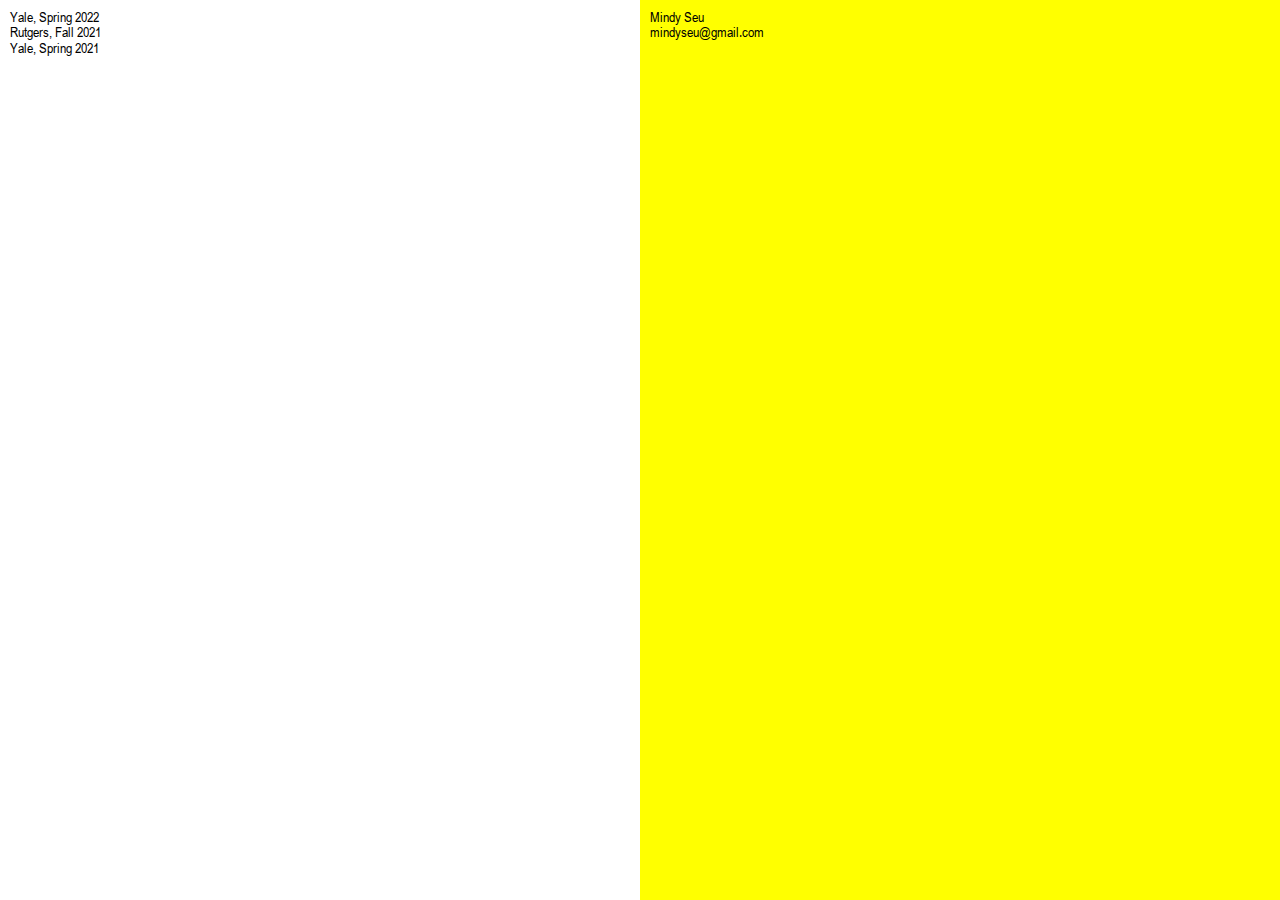
==== commit 15daecf1: "add page for Spring 22 syllabus" ====
--- a/index.html
+++ b/index.html
@@ -16,6 +16,7 @@
 <body>
     <div class="container">
         <div class="left home">
+            <a href="yale-spring22/index.html">Yale, Spring 2022</a><br>
             <a href="rutgers-fall21/index.html">Rutgers, Fall 2021</a><br>
             <a href="yale-spring21/index.html">Yale, Spring 2021</a>
         </div>
--- a/css/style.css
+++ b/css/style.css
@@ -111,6 +111,9 @@
   height: 350px;
 } */
 
+img {
+  width: 100%;
+}
 
 
 /* COLOR
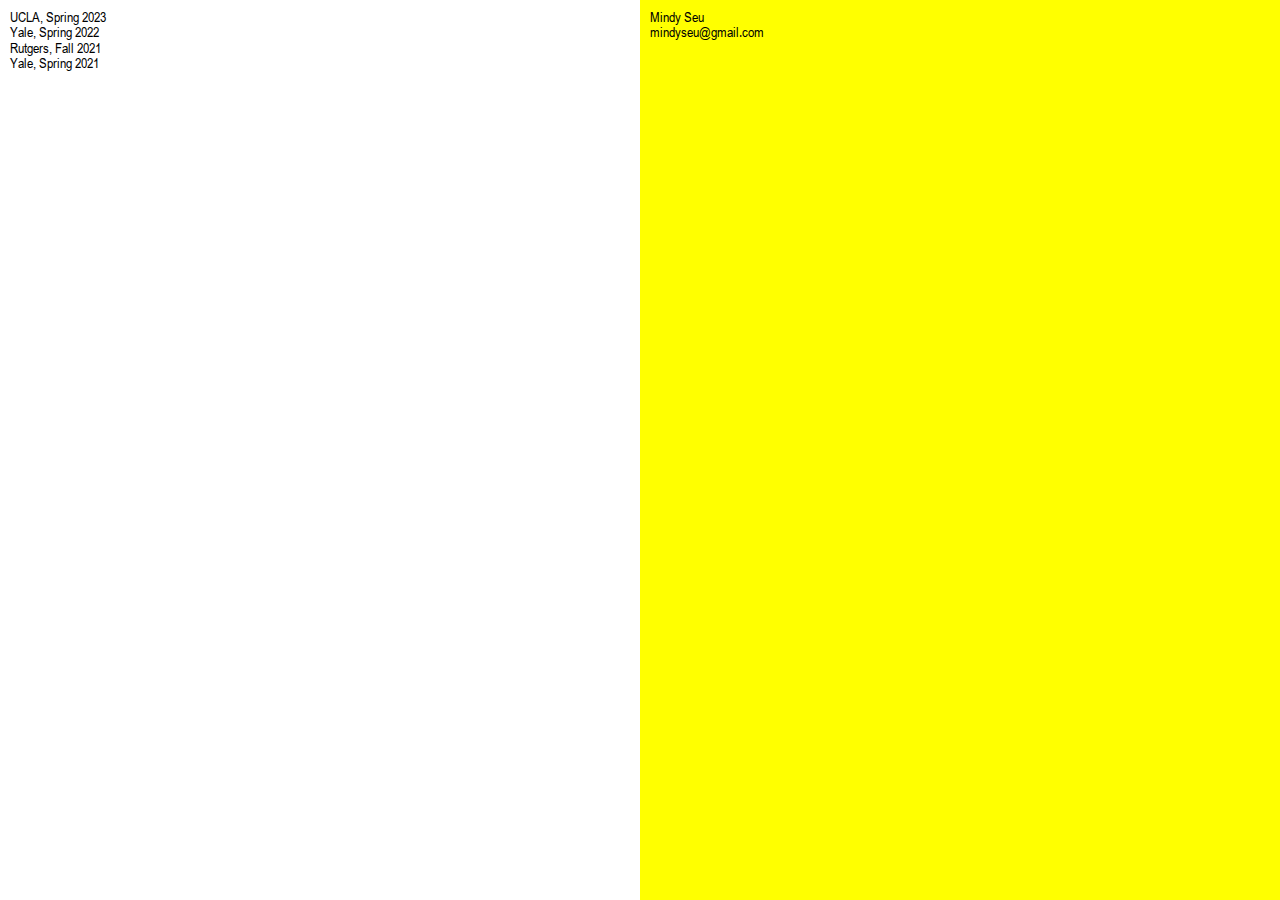
==== commit d69d0a73: "UCLA DMA MFA syllabus" ====
--- a/index.html
+++ b/index.html
@@ -16,6 +16,7 @@
 <body>
     <div class="container">
         <div class="left home">
+            <a href="ucla-spring23/index.html">UCLA, Spring 2023</a><br>
             <a href="yale-spring22/index.html">Yale, Spring 2022</a><br>
             <a href="rutgers-fall21/index.html">Rutgers, Fall 2021</a><br>
             <a href="yale-spring21/index.html">Yale, Spring 2021</a>
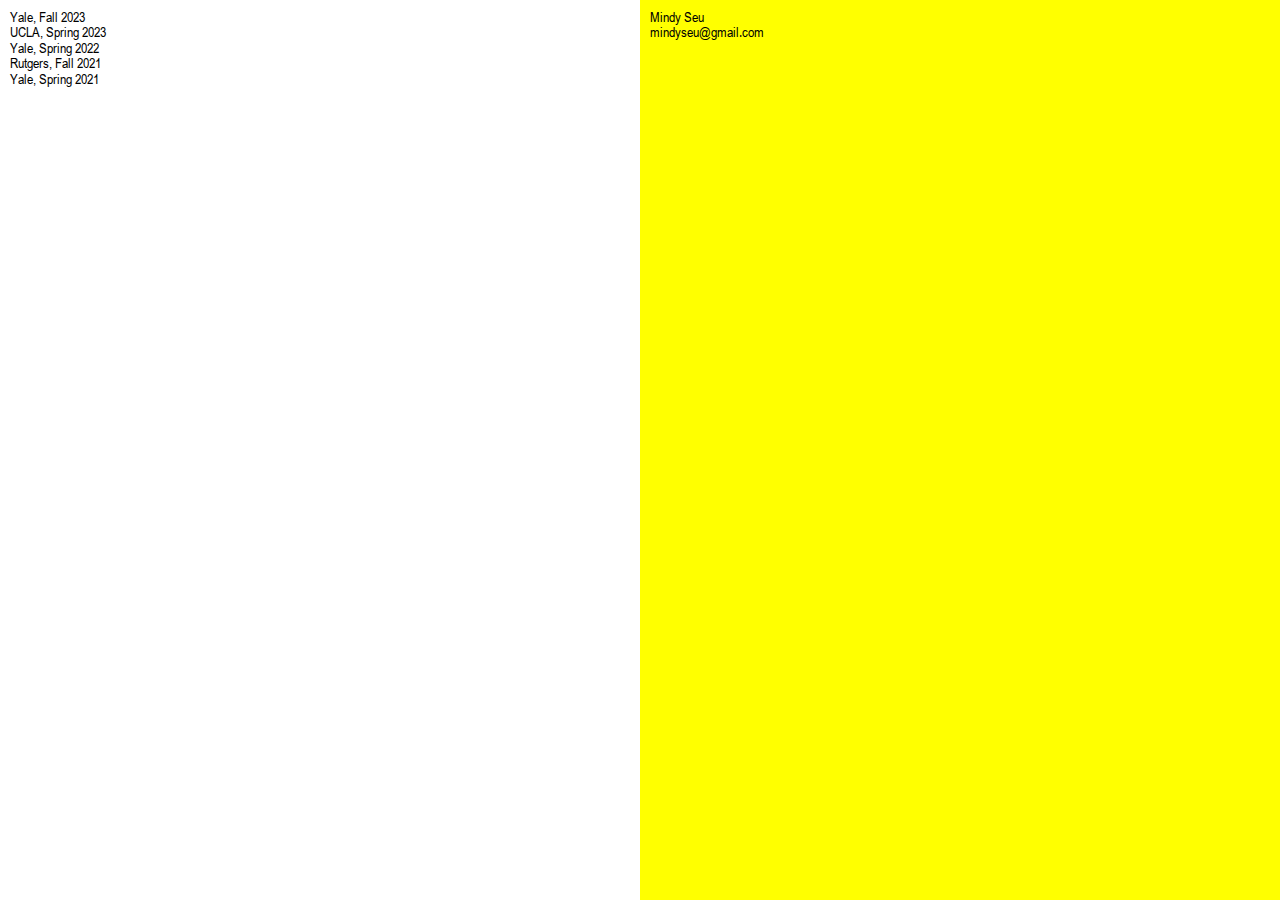
==== commit 12a9140a: "Yale Fall 2023" ====
--- a/index.html
+++ b/index.html
@@ -16,6 +16,7 @@
 <body>
     <div class="container">
         <div class="left home">
+            <a href="yale-fall23/index.html">Yale, Fall 2023</a><br>
             <a href="ucla-spring23/index.html">UCLA, Spring 2023</a><br>
             <a href="yale-spring22/index.html">Yale, Spring 2022</a><br>
             <a href="rutgers-fall21/index.html">Rutgers, Fall 2021</a><br>
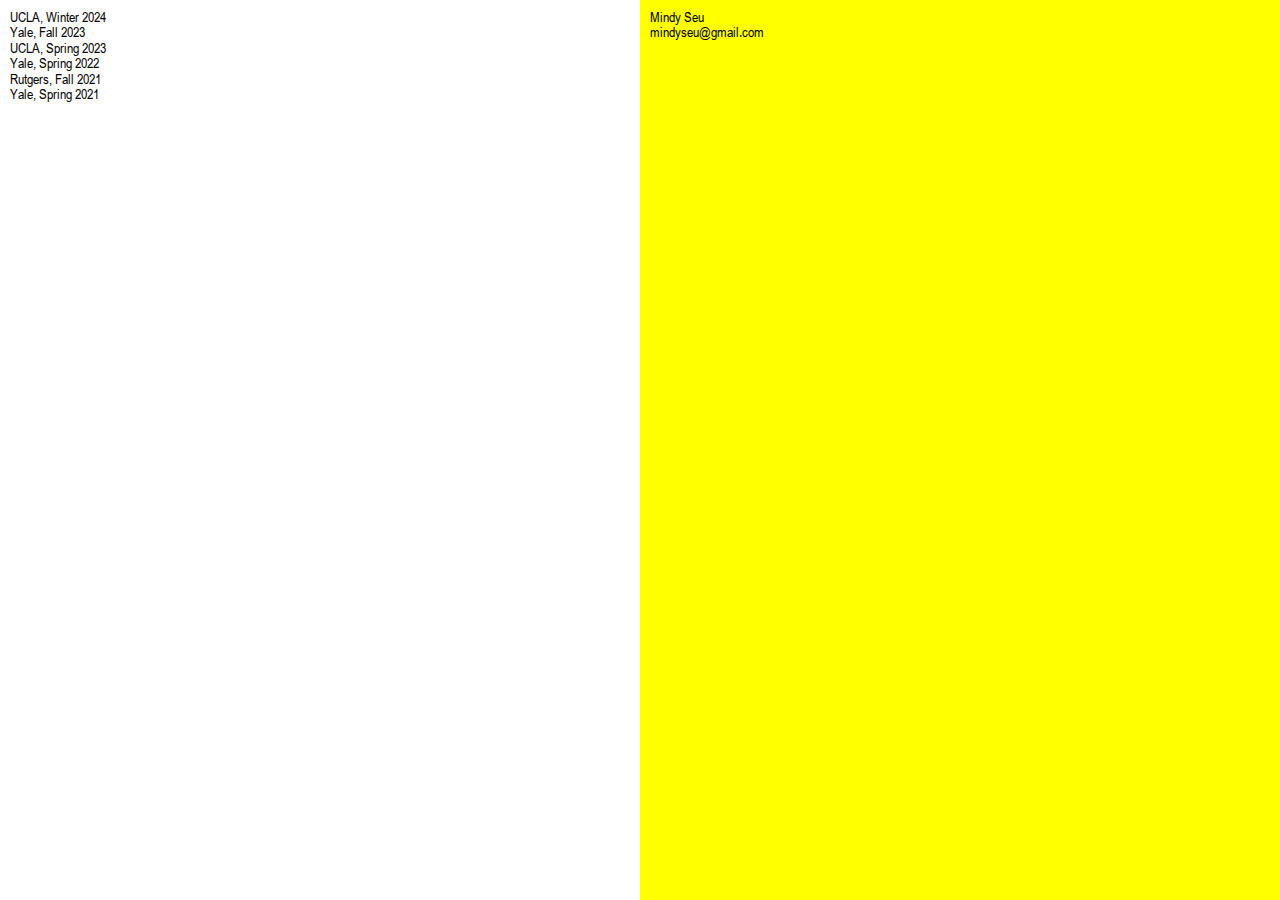
==== commit f18b85e6: "UCLA MFA W24" ====
--- a/index.html
+++ b/index.html
@@ -16,6 +16,7 @@
 <body>
     <div class="container">
         <div class="left home">
+            <a href="ucla-winter24/index.html">UCLA, Winter 2024</a><br>
             <a href="yale-fall23/index.html">Yale, Fall 2023</a><br>
             <a href="ucla-spring23/index.html">UCLA, Spring 2023</a><br>
             <a href="yale-spring22/index.html">Yale, Spring 2022</a><br>
